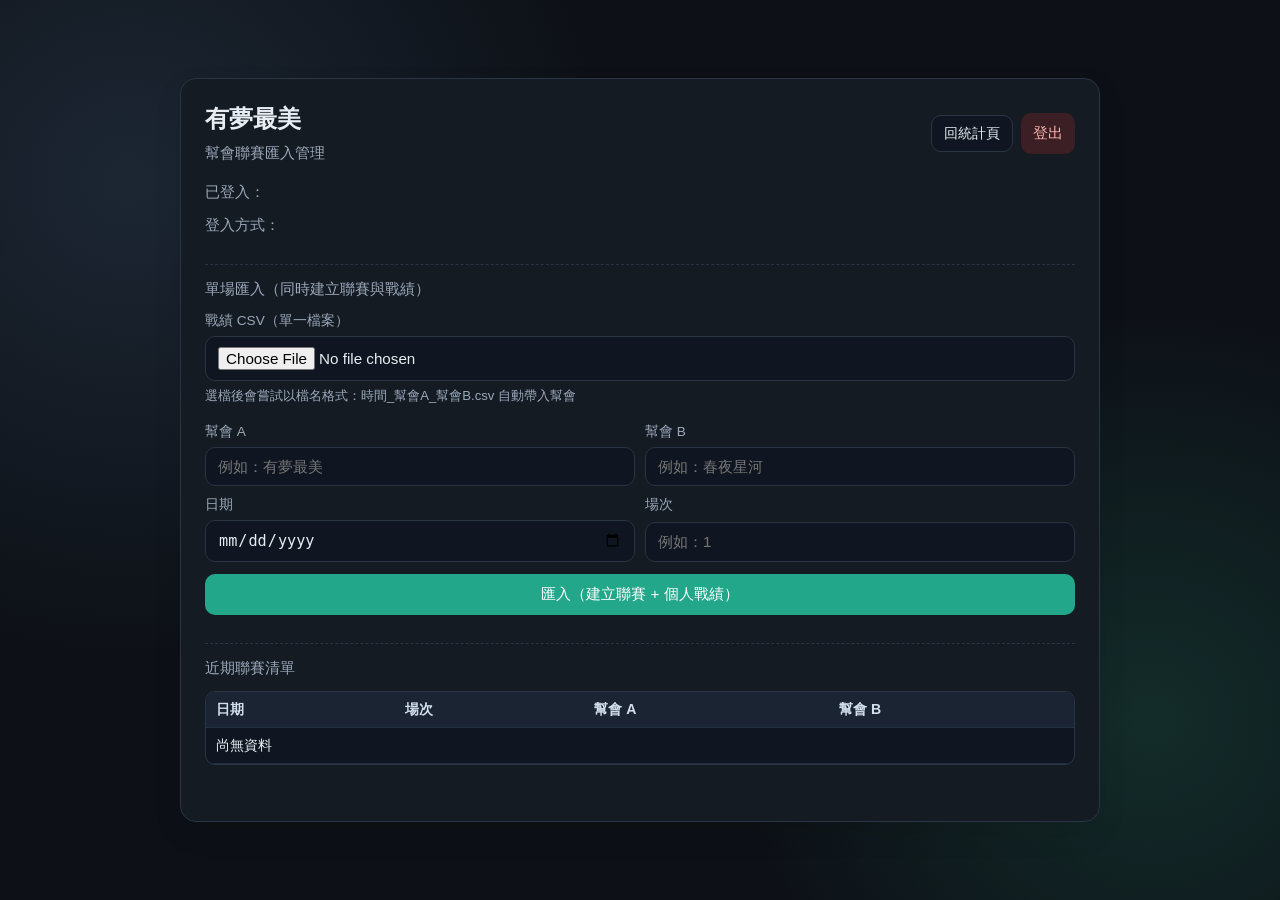
==== dashboard.html @ 82fff475 "refactor: 拆分多頁架構並重整登入/統計/匯入流程 - 將原本單頁流程拆分為多頁：   - login.html：社群登入頁   - stats.html：登入後預設統計首頁   - dash" ====
<!DOCTYPE html>
<html lang="zh-Hant">
<head>
  <meta charset="UTF-8">
  <meta name="viewport" content="width=device-width, initial-scale=1.0">
  <title>有夢最美｜幫會聯賽管理</title>
  <link rel="icon" type="image/svg+xml" href="./favicon.svg">
  <link rel="stylesheet" href="./shared.css">
</head>
<body class="page-center">
  <main class="card">
    <div class="topbar">
      <div>
        <h1>有夢最美</h1>
        <p>幫會聯賽匯入管理</p>
      </div>
      <div class="topbar-actions">
        <a class="nav-btn" href="./stats.html">回統計頁</a>
        <button id="logoutBtn" class="danger" type="button">登出</button>
      </div>
    </div>

    <section class="stack">
      <p>已登入：<strong id="userEmail"></strong></p>
      <p>登入方式：<strong id="providerName"></strong></p>

      <section class="panel stack">
        <p>單場匯入（同時建立聯賽與戰績）</p>
        <div class="field">
          <label for="csvFileInput">戰績 CSV（單一檔案）</label>
          <input id="csvFileInput" type="file" accept=".csv,text/csv">
          <div class="hint">選檔後會嘗試以檔名格式：時間_幫會A_幫會B.csv 自動帶入幫會</div>
          <ul id="selectedFilesList" class="file-list"></ul>
        </div>
        <div class="grid-2">
          <div class="field">
            <label for="guildAInput">幫會 A</label>
            <input id="guildAInput" type="text" placeholder="例如：有夢最美">
          </div>
          <div class="field">
            <label for="guildBInput">幫會 B</label>
            <input id="guildBInput" type="text" placeholder="例如：春夜星河">
          </div>
          <div class="field">
            <label for="matchDateInput">日期</label>
            <input id="matchDateInput" type="date">
          </div>
          <div class="field">
            <label for="matchRoundInput">場次</label>
            <input id="matchRoundInput" type="number" min="1" step="1" placeholder="例如：1">
          </div>
        </div>
        <button id="importStatsBtn" class="primary" type="button">匯入（建立聯賽 + 個人戰績）</button>
      </section>

      <section class="panel stack">
        <p>近期聯賽清單</p>
        <div class="table-wrap">
          <table>
            <thead><tr><th>日期</th><th>場次</th><th>幫會 A</th><th>幫會 B</th></tr></thead>
            <tbody id="leagueTableBody"><tr><td colspan="4">尚無資料</td></tr></tbody>
          </table>
        </div>
      </section>
    </section>

    <div id="status" aria-live="polite"></div>
  </main>
  <script src="./config.js"></script>
  <script type="module" src="./dashboard.js"></script>
</body>
</html>
---- shared.css ----
:root {
  --bg: #0d1117;
  --card: #151b23;
  --text: #e8edf3;
  --muted: #9aa8ba;
  --accent: #22a78a;
  --accent-hover: #1c8c74;
  --danger: #ff7b72;
  --border: #2a3442;
}

* { box-sizing: border-box; }

body {
  margin: 0;
  min-height: 100vh;
  font-family: "Avenir Next", "Noto Sans TC", sans-serif;
  color: var(--text);
  background:
    radial-gradient(circle at 10% 20%, #1c2633 0%, transparent 35%),
    radial-gradient(circle at 90% 80%, #132c2a 0%, transparent 30%),
    var(--bg);
  padding: 24px;
}

.page-center {
  display: grid;
  place-items: center;
}

.card {
  width: 100%;
  max-width: 920px;
  background: var(--card);
  border: 1px solid var(--border);
  border-radius: 16px;
  padding: 24px;
  box-shadow: 0 12px 30px rgba(0, 0, 0, 0.08);
}

h1 { margin: 0 0 8px; font-size: 1.5rem; }
p { margin: 0; color: var(--muted); font-size: 0.95rem; }

.stack { display: grid; gap: 12px; margin-top: 18px; }
.row { display: grid; grid-template-columns: 1fr 1fr; gap: 10px; }
.grid-2 { display: grid; grid-template-columns: 1fr 1fr; gap: 10px; }
.grid-3 { display: grid; grid-template-columns: 1fr 1fr 1fr; gap: 10px; }

button {
  border: 0;
  border-radius: 10px;
  padding: 10px 12px;
  font-size: 0.95rem;
  cursor: pointer;
  transition: background 0.2s ease, transform 0.1s ease;
}
button:active { transform: translateY(1px); }

.primary { background: var(--accent); color: white; }
.primary:hover { background: var(--accent-hover); }
.secondary { background: #ede8dc; color: var(--text); }
.secondary { background: #273242; color: #dbe6f3; }
.danger { background: #3b1f25; color: #ffb4ae; }
.oauth { background: #1d2f33; color: #c6f4ea; }
.oauth:hover { background: #254048; }

input, select {
  width: 100%;
  padding: 10px 12px;
  border: 1px solid var(--border);
  border-radius: 10px;
  font-size: 0.95rem;
  background: #0f1621;
  color: var(--text);
}

label { font-size: 0.85rem; color: var(--muted); }
.field { display: grid; gap: 6px; }

.divider { font-size: 0.85rem; color: var(--muted); text-align: center; margin: 2px 0; }
.oauth-btn { display: inline-flex; align-items: center; justify-content: center; gap: 8px; }
.oauth-btn svg { width: 18px; height: 18px; flex: 0 0 auto; }

.hidden { display: none; }
.panel { margin-top: 16px; padding-top: 14px; border-top: 1px dashed var(--border); }

.summary-box {
  border: 1px solid var(--border);
  border-radius: 10px;
  padding: 10px 12px;
  background: #0f1621;
  font-size: 0.9rem;
}
.hint { font-size: 0.82rem; color: var(--muted); }
.file-list { margin: 0; padding-left: 18px; font-size: 0.84rem; color: #4d493f; }
.file-list { margin: 0; padding-left: 18px; font-size: 0.84rem; color: #b8c5d4; }
.file-list li { margin: 2px 0; }

.table-wrap { overflow: auto; border: 1px solid var(--border); border-radius: 10px; background: #0f1621; }
table { width: 100%; border-collapse: collapse; font-size: 0.88rem; }
th, td { padding: 8px 10px; border-bottom: 1px solid #233042; text-align: left; white-space: nowrap; }
thead th { background: #1a2432; color: #d3dfec; }

#status { margin-top: 12px; min-height: 20px; font-size: 0.9rem; color: var(--muted); }

.auth-shell { display: grid; grid-template-columns: 1.1fr 1fr; gap: 16px; align-items: stretch; }
.hero {
  border: 1px solid var(--border);
  border-radius: 14px;
  padding: 18px;
  background: linear-gradient(160deg, #1b2430 0%, #122325 100%);
  display: grid;
  gap: 12px;
  align-content: center;
}.hero-title { margin: 0; font-size: 2rem; line-height: 1.1; }
.hero-sub { margin: 0; font-size: 1rem; color: #b6c4d3; }
.hero-list { margin: 0; padding-left: 18px; color: #b6c4d3; font-size: 0.9rem; display: grid; gap: 4px; }
.brand-logo {
  width: 68px;
  height: 68px;
  border-radius: 16px;
  box-shadow: 0 6px 14px rgba(14, 124, 102, 0.18);
}
.login-card { border: 1px solid var(--border); border-radius: 14px; padding: 18px; background: #0f1621; }

.topbar { display: flex; justify-content: space-between; gap: 12px; align-items: center; }

@media (max-width: 840px) {
  .auth-shell { grid-template-columns: 1fr; }
  .hero-title { font-size: 1.7rem; }
  .grid-3 { grid-template-columns: 1fr; }
  .row, .grid-2 { grid-template-columns: 1fr; }
}

/* Login page specific */
.login-page .login-main {
  max-width: 460px;
  padding: 28px;
}

.login-page .login-hero {
  display: grid;
  justify-items: center;
  gap: 10px;
  margin-bottom: 14px;
}

.login-page .login-logo {
  width: 76px;
  height: 76px;
  border-radius: 18px;
}

.login-page .hero-title {
  margin: 0;
  font-size: 2rem;
}

.login-page .login-subtitle {
  margin: 0;
  font-size: 0.95rem;
  color: var(--muted);
}

.login-page .login-card { border: 1px solid var(--border); background: #0f1621; }

.login-page .login-actions {
  display: grid;
  gap: 10px;
}

.login-page .oauth-btn {
  justify-content: flex-start;
  padding: 12px 14px;
}

.topbar-actions {
  display: flex;
  gap: 8px;
  align-items: center;
}

.nav-btn {
  display: inline-flex;
  align-items: center;
  justify-content: center;
  border: 1px solid var(--border);
  border-radius: 10px;
  background: #0f1621;
  color: var(--text);
  padding: 8px 12px;
  font-size: 0.9rem;
  text-decoration: none;
}

.nav-btn:hover {
  background: #1a2432;
}

/* Stats page specific */
.stats-page .stats-main {
  max-width: 980px;
}

.chart-card {
  border: 1px solid var(--border);
  border-radius: 12px;
  padding: 12px;
  background: #0f1621;
}

.chart-card h3 {
  margin: 0 0 10px;
  font-size: 0.95rem;
}

.chart-list {
  display: grid;
  gap: 8px;
}

.chart-row {
  display: grid;
  grid-template-columns: 110px 1fr 52px;
  align-items: center;
  gap: 8px;
  font-size: 0.82rem;
}

.chart-bar-wrap {
  height: 10px;
  border-radius: 999px;
  background: #1f2a38;
  overflow: hidden;
}

.chart-bar {
  height: 100%;
  border-radius: 999px;
  background: linear-gradient(90deg, #0e7c66, #2f9f87);
}
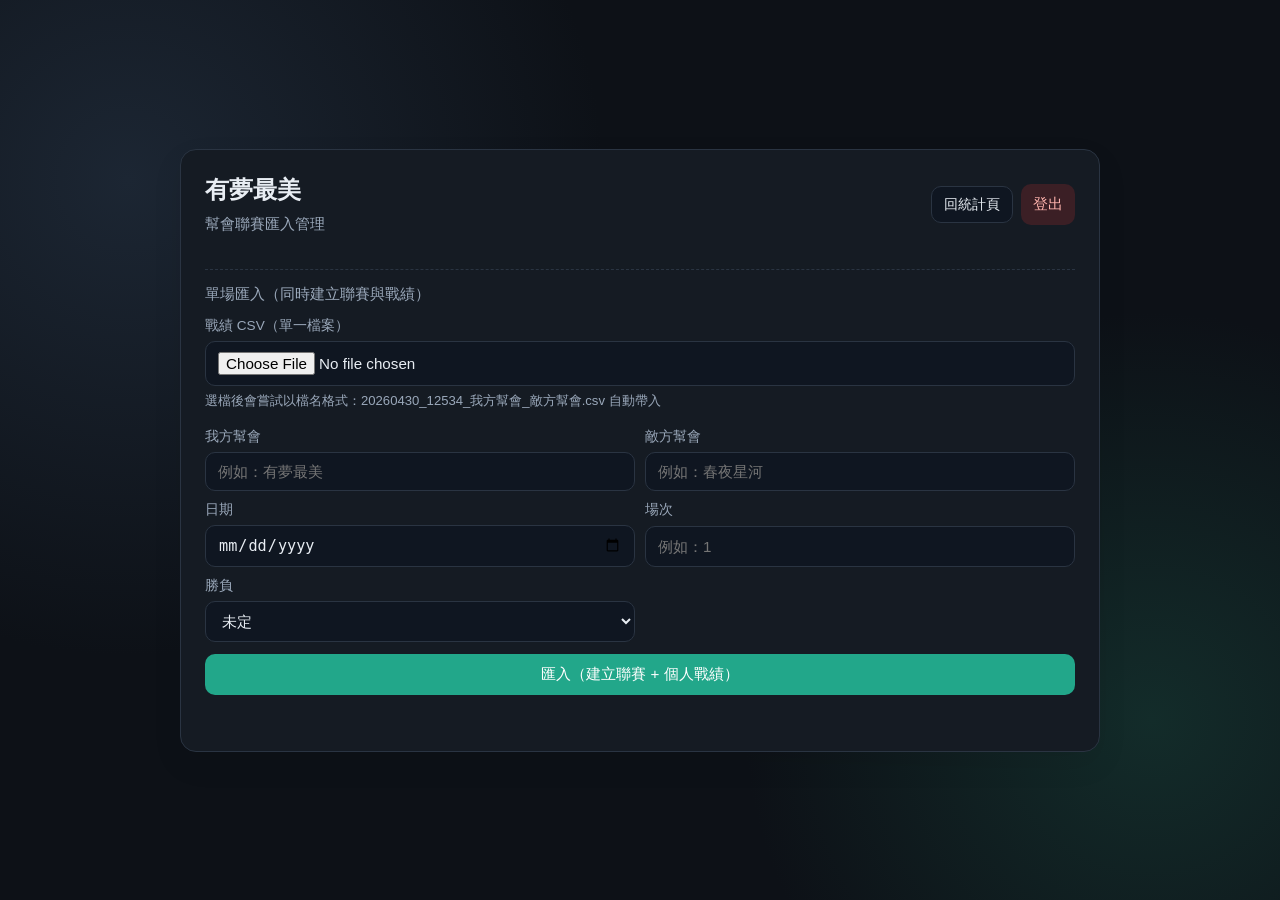
==== commit 9ac254c4: "refactor(ui): 簡化 dashboard/stats 並重做聯賽細節頁 - 重做 stats-detail 頁面為新版版型與互動：   - 新增頂部對戰資訊、側欄我方/對方切換、MVP 區" ====
--- a/dashboard.html
+++ b/dashboard.html
@@ -21,24 +21,21 @@
     </div>
 
     <section class="stack">
-      <p>已登入：<strong id="userEmail"></strong></p>
-      <p>登入方式：<strong id="providerName"></strong></p>
-
       <section class="panel stack">
         <p>單場匯入（同時建立聯賽與戰績）</p>
         <div class="field">
           <label for="csvFileInput">戰績 CSV（單一檔案）</label>
           <input id="csvFileInput" type="file" accept=".csv,text/csv">
-          <div class="hint">選檔後會嘗試以檔名格式：時間_幫會A_幫會B.csv 自動帶入幫會</div>
+          <div class="hint">選檔後會嘗試以檔名格式：20260430_12534_我方幫會_敵方幫會.csv 自動帶入</div>
           <ul id="selectedFilesList" class="file-list"></ul>
         </div>
         <div class="grid-2">
           <div class="field">
-            <label for="guildAInput">幫會 A</label>
+            <label for="guildAInput">我方幫會</label>
             <input id="guildAInput" type="text" placeholder="例如：有夢最美">
           </div>
           <div class="field">
-            <label for="guildBInput">幫會 B</label>
+            <label for="guildBInput">敵方幫會</label>
             <input id="guildBInput" type="text" placeholder="例如：春夜星河">
           </div>
           <div class="field">
@@ -49,19 +46,18 @@
             <label for="matchRoundInput">場次</label>
             <input id="matchRoundInput" type="number" min="1" step="1" placeholder="例如：1">
           </div>
+          <div class="field">
+            <label for="matchResultInput">勝負</label>
+            <select id="matchResultInput">
+              <option value="unknown">未定</option>
+              <option value="our_win">我方勝利</option>
+              <option value="enemy_win">敵方勝利</option>
+            </select>
+          </div>
         </div>
         <button id="importStatsBtn" class="primary" type="button">匯入（建立聯賽 + 個人戰績）</button>
       </section>
 
-      <section class="panel stack">
-        <p>近期聯賽清單</p>
-        <div class="table-wrap">
-          <table>
-            <thead><tr><th>日期</th><th>場次</th><th>幫會 A</th><th>幫會 B</th></tr></thead>
-            <tbody id="leagueTableBody"><tr><td colspan="4">尚無資料</td></tr></tbody>
-          </table>
-        </div>
-      </section>
     </section>
 
     <div id="status" aria-live="polite"></div>
--- a/shared.css
+++ b/shared.css
@@ -239,3 +239,282 @@
   border-radius: 999px;
   background: linear-gradient(90deg, #0e7c66, #2f9f87);
 }
+
+/* Detail page */
+.detail-page {
+  margin: 0;
+  min-height: 100vh;
+  padding: 0;
+  background:
+    radial-gradient(circle at 8% 18%, #1f2937 0%, transparent 30%),
+    radial-gradient(circle at 88% 86%, #113330 0%, transparent 28%),
+    var(--bg);
+  display: flex;
+  flex-direction: column;
+}
+
+.detail-top-header {
+  height: 64px;
+  border-bottom: 1px solid var(--border);
+  background: rgba(12, 17, 24, 0.92);
+  backdrop-filter: blur(8px);
+  display: flex;
+  align-items: center;
+  justify-content: space-between;
+  padding: 0 14px;
+  position: sticky;
+  top: 0;
+  z-index: 20;
+}
+
+.detail-home {
+  width: 34px;
+  height: 34px;
+  border-radius: 8px;
+  border: 1px solid var(--border);
+  background: #111927;
+  color: var(--text);
+  text-decoration: none;
+  display: inline-flex;
+  align-items: center;
+  justify-content: center;
+}
+
+.detail-top-vs { display: grid; gap: 3px; text-align: center; }
+.detail-vs-line { font-size: 1rem; font-weight: 700; }
+.detail-vs-meta { font-size: 0.78rem; color: var(--muted); }
+.detail-top-actions { display: flex; gap: 8px; align-items: center; }
+
+.detail-app {
+  display: grid;
+  grid-template-columns: 220px 1fr;
+  min-height: calc(100vh - 64px);
+}
+
+.detail-sidebar {
+  border-right: 1px solid var(--border);
+  background: rgba(15, 22, 33, 0.8);
+  padding: 16px 12px;
+  display: grid;
+  align-content: start;
+  gap: 10px;
+}
+
+.detail-sb-title { color: var(--muted); font-size: 0.82rem; }
+
+.detail-nav-btn {
+  width: 100%;
+  border: 1px solid var(--border);
+  background: #131d2b;
+  color: var(--text);
+  text-align: left;
+}
+
+.detail-nav-btn.active {
+  border-color: #22a78a;
+  background: rgba(34, 167, 138, 0.15);
+}
+
+.detail-mvp-box {
+  margin-top: 10px;
+  border: 1px solid var(--border);
+  border-radius: 10px;
+  background: #111927;
+  padding: 10px;
+  display: grid;
+  gap: 8px;
+}
+
+.detail-mvp-title { font-size: 0.85rem; color: #d8c889; }
+.detail-mvp-list { display: grid; gap: 6px; }
+
+.detail-mvp-item {
+  border: 1px solid #253246;
+  border-radius: 8px;
+  padding: 7px 8px;
+  display: grid;
+  gap: 2px;
+  font-size: 0.8rem;
+}
+
+.detail-mvp-item strong { color: #d6e8e1; font-size: 0.86rem; }
+
+.detail-main {
+  padding: 16px;
+  display: grid;
+  align-content: start;
+  gap: 12px;
+}
+
+.detail-main-head h1 {
+  margin: 0;
+  font-size: 1.24rem;
+}
+
+.detail-main-head p {
+  margin-top: 4px;
+  font-size: 0.82rem;
+}
+
+.detail-toolbar {
+  display: flex;
+  align-items: center;
+  gap: 10px;
+  justify-content: space-between;
+  flex-wrap: wrap;
+}
+
+.detail-tabs { display: flex; gap: 6px; flex-wrap: wrap; }
+
+.detail-tab {
+  border: 1px solid var(--border);
+  background: #131d2b;
+  color: #d2dce8;
+  border-radius: 8px;
+  padding: 8px 10px;
+  font-size: 0.82rem;
+}
+
+.detail-tab.active {
+  border-color: #22a78a;
+  background: rgba(34, 167, 138, 0.16);
+  color: #d3f6eb;
+}
+
+.detail-search {
+  max-width: 280px;
+  border-radius: 8px;
+  padding: 8px 10px;
+  background: #0f1621;
+}
+
+.detail-content {
+  border: 1px solid var(--border);
+  border-radius: 12px;
+  background: #101826;
+  padding: 12px;
+}
+
+.detail-summary {
+  display: grid;
+  grid-template-columns: repeat(3, minmax(0, 1fr));
+  gap: 10px;
+  margin-bottom: 12px;
+}
+
+.detail-summary-box {
+  border: 1px solid #263348;
+  border-radius: 9px;
+  padding: 10px;
+  font-size: 0.86rem;
+  background: #111b2a;
+}
+
+.detail-table-wrap {
+  overflow: auto;
+  border: 1px solid #253246;
+  border-radius: 10px;
+}
+
+.detail-table {
+  width: 100%;
+  min-width: 860px;
+  border-collapse: collapse;
+}
+
+.detail-table th,
+.detail-table td {
+  border-bottom: 1px solid #233042;
+  padding: 8px 10px;
+  font-size: 0.84rem;
+  white-space: nowrap;
+}
+
+.detail-table th {
+  background: #1a2432;
+  color: #d3dfec;
+}
+
+.detail-sort {
+  cursor: pointer;
+  user-select: none;
+}
+
+.detail-sort span {
+  color: #68768a;
+  margin-left: 4px;
+  font-size: 0.75rem;
+}
+
+.detail-empty {
+  text-align: center;
+  color: var(--muted);
+  padding: 18px;
+}
+
+.detail-grid-2 {
+  display: grid;
+  grid-template-columns: 1fr 1fr;
+  gap: 12px;
+}
+
+.detail-panel {
+  border: 1px solid #253246;
+  border-radius: 10px;
+  background: #111b2a;
+  padding: 10px;
+}
+
+.detail-panel h3 {
+  margin: 0 0 10px;
+  font-size: 0.9rem;
+}
+
+.detail-chart-list {
+  display: grid;
+  gap: 8px;
+}
+
+.detail-chart-row {
+  display: grid;
+  grid-template-columns: 96px 1fr 76px;
+  gap: 8px;
+  align-items: center;
+  font-size: 0.8rem;
+}
+
+.detail-chart-bar-wrap {
+  height: 10px;
+  border-radius: 999px;
+  background: #1f2a38;
+  overflow: hidden;
+}
+
+.detail-chart-bar {
+  height: 100%;
+  border-radius: 999px;
+  background: linear-gradient(90deg, #1f8e77, #2f9f87);
+}
+
+@media (max-width: 840px) {
+  .detail-app { grid-template-columns: 1fr; }
+  .detail-sidebar {
+    border-right: 0;
+    border-bottom: 1px solid var(--border);
+  }
+  .detail-summary,
+  .detail-grid-2 {
+    grid-template-columns: 1fr;
+  }
+  .detail-search {
+    max-width: 100%;
+    width: 100%;
+  }
+  .detail-top-header {
+    gap: 8px;
+    height: auto;
+    min-height: 64px;
+    padding: 10px;
+    flex-wrap: wrap;
+  }
+}
